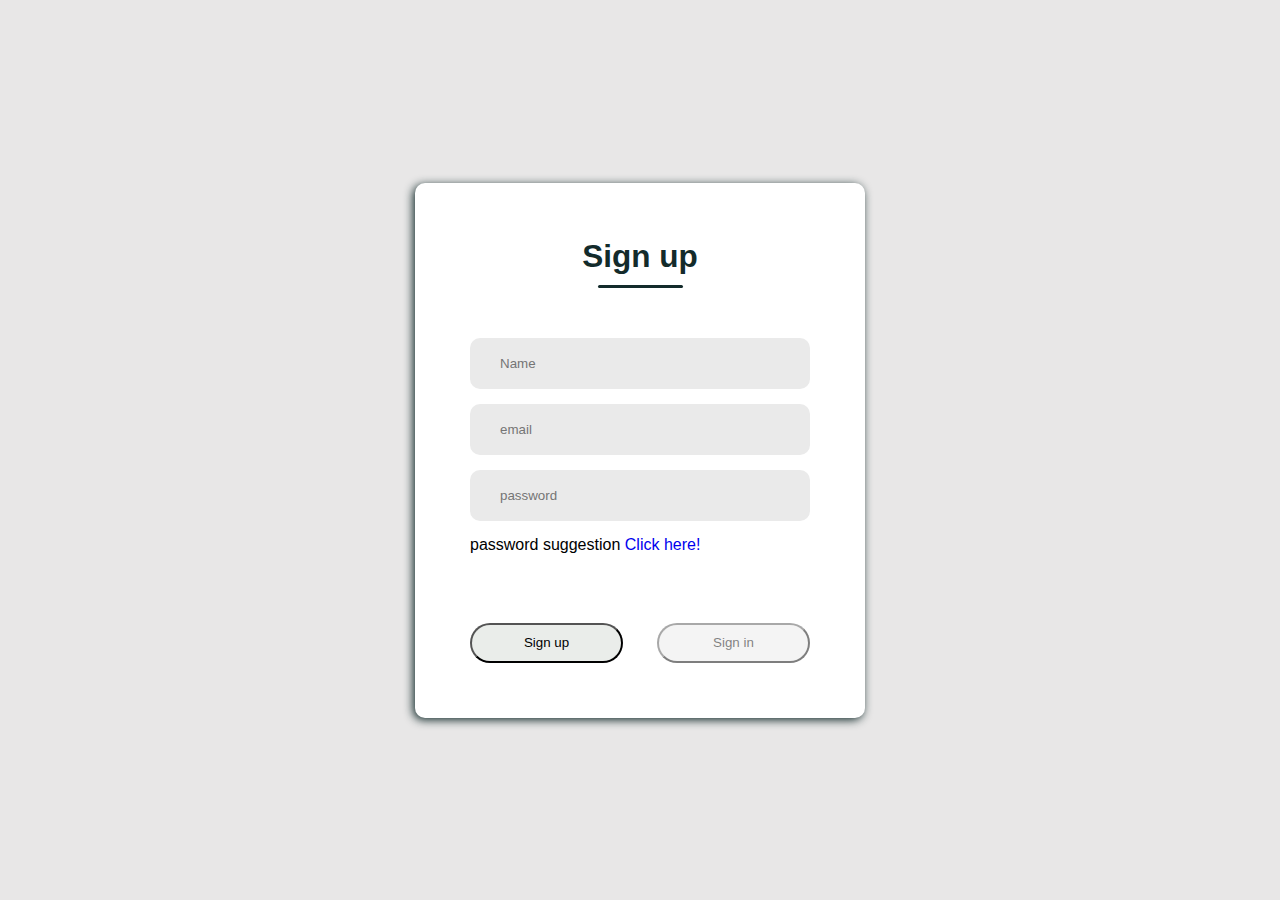
==== index.html @ b62167f9 "view page" ====
<!DOCTYPE html>
<html lang="en">
<head>
    <meta charset="UTF-8">
    <meta name="viewport" content="width=device-width, initial-scale=1.0">
    <title>Document</title>
    <link rel="stylesheet" href="./style.css">
    <link rel="stylesheet" href="https://cdnjs.cloudflare.com/ajax/libs/font-awesome/6.5.2/css/all.min.css" integrity="sha512-SnH5WK+bZxgPHs44uWIX+LLJAJ9/2PkPKZ5QiAj6Ta86w+fsb2TkcmfRyVX3pBnMFcV7oQPJkl9QevSCWr3W6A==" crossorigin="anonymous" referrerpolicy="no-referrer" />
</head>
<body>
    <div class="container">
        <div class="formbox">
            <h1 class="title">Sign up</h1>
            <div class="underline"></div>
            <form action="">
                <div class="input-group">
                    <div class="input-field name-field">
                        <i class="fa-regular fa-user"></i>
                        <input type="text" placeholder="Name">

                    </div>

                    <!-- <div class="input-group"> -->
                        <div class="input-field">
                            <i class="fa-solid fa-at"></i>
                            <input type="email" placeholder="email">
    
                        </div>

                        <!-- <div class="input-group"> -->
                            <div class="input-field">
                                <i class="fa-solid fa-key"></i>
                                <input type="password" placeholder="password">
        
                            </div>
                            <p>password suggestion <a href="#">Click here!</a></p>
                </div>
                <div class="btn-field">
                    <button type="submit" class="sign-up" >Sign up</button>
                    <button type="submit" class="disable sign-in" >Sign in</button>
                </div>
            </form>
        </div>

    </div>
    <script src="./logic.js"></script>
</body>
</html>
---- style.css ----
*{
    margin: 0;
    padding: 0;
    font-family:'Trebuchet MS', 'Lucida Sans Unicode', 'Lucida Grande', 'Lucida Sans', Arial, sans-serif ;
    box-sizing: border-box;
}
.container{
    width: 100%;
    height: 100vh;
   

    background-position: center;
    background-size: cover;
    display: flex;
    align-items: center;
    justify-content: center;
    background-color: #e8e7e7;

}
.formbox{
    width: 90%;
    max-width: 450px;
    min-width: 350px;
    background: white;
    padding: 55px;
    text-align: center;
    border-radius: 10px;
    box-shadow: -2px 2px 10px rgb(19, 43, 43);
}

.formbox h1{
    font-size: 3.5vh;
    color: rgb(19, 43, 43);
}
.formbox .underline{
    width: 25%;
    height: 3px;
    background: rgb(19, 43, 43);
    margin: 10px auto 50px auto;
    border-radius: 5px;
}
.input-field{
    background: #eaeaea;
    margin: 15px 0;
    border-radius: 10px;
    display: flex;
    align-items: center;
}
.input-field input{
    width: 100%;
    background: transparent;
    border: 0;
    outline: 0;
    padding: 18px 15px;
   
}
.input-field i {
    margin-left: 15px;
    color: rgb(2, 4, 17);
}
form p {
    text-align: left;
    font-size: 1rem;
}
form p a{
    text-decoration: none;
   
}

.btn-field{
    width: 100%;
    display: flex;
    justify-content: space-between;

}
.btn-field button{
    flex-basis: 45% ;
    background: rgb(234, 237, 234);
    color: #000000;
    height: 40px;
    border-radius: 20px;
    margin-top: 5px;
    cursor: pointer;
    transition: background 1s;
    
}
.input-group{
    height: 280px;
}
button.disable{
    background: #eaeaea;
    color: #000000;
   cursor: not-allowed;
    opacity: 0.5;
}
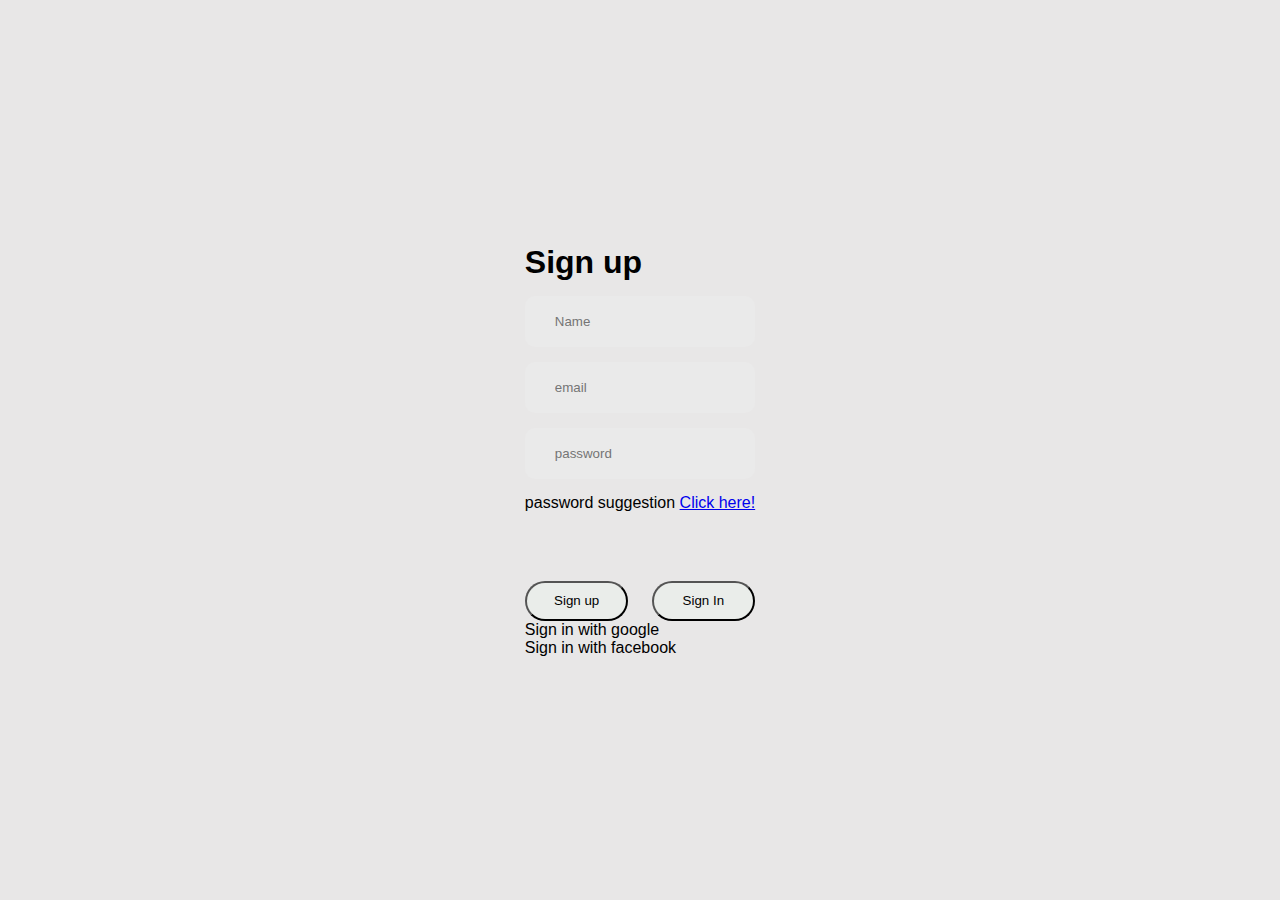
==== commit 12c66048: "second page" ====
--- a/index.html
+++ b/index.html
@@ -3,16 +3,16 @@
 <head>
     <meta charset="UTF-8">
     <meta name="viewport" content="width=device-width, initial-scale=1.0">
-    <title>Document</title>
+    <title>Login page</title>
     <link rel="stylesheet" href="./style.css">
     <link rel="stylesheet" href="https://cdnjs.cloudflare.com/ajax/libs/font-awesome/6.5.2/css/all.min.css" integrity="sha512-SnH5WK+bZxgPHs44uWIX+LLJAJ9/2PkPKZ5QiAj6Ta86w+fsb2TkcmfRyVX3pBnMFcV7oQPJkl9QevSCWr3W6A==" crossorigin="anonymous" referrerpolicy="no-referrer" />
 </head>
 <body>
     <div class="container">
-        <div class="formbox">
+        <div class="formboxx">
             <h1 class="title">Sign up</h1>
-            <div class="underline"></div>
-            <form action="">
+           
+           
                 <div class="input-group">
                     <div class="input-field name-field">
                         <i class="fa-regular fa-user"></i>
@@ -20,29 +20,48 @@
 
                     </div>
 
-                    <!-- <div class="input-group"> -->
+                   
                         <div class="input-field">
                             <i class="fa-solid fa-at"></i>
                             <input type="email" placeholder="email">
-    
+
                         </div>
 
-                        <!-- <div class="input-group"> -->
+                       
                             <div class="input-field">
                                 <i class="fa-solid fa-key"></i>
                                 <input type="password" placeholder="password">
-        
+
                             </div>
-                            <p>password suggestion <a href="#">Click here!</a></p>
+                            <p class="suggestion">password suggestion <a href="#">Click here!</a></p>
                 </div>
                 <div class="btn-field">
                     <button type="submit" class="sign-up" >Sign up</button>
-                    <button type="submit" class="disable sign-in" >Sign in</button>
+                   
+                    <button class="sign-in" onclick="redirectToSignIn()">Sign In</button>
+
+<script>
+  function redirectToSignIn() {
+    window.location.href = "./signin.html";
+  }
+</script>
+                       
+                              
                 </div>
-            </form>
+                <div class="logos">
+                    <div class="google">
+                        
+                        <p class="gf">   <i class="fa-brands fa-google"></i>  Sign in with google   </p>
+                    </div>
+                    <div class="fb">
+                        <p class="gf"><i class="fa-brands fa-facebook"></i> Sign in with facebook</p>
+                    </div> 
+                   </div>
+                </div>
+         
         </div>
 
     </div>
     <script src="./logic.js"></script>
 </body>
-</html>+</html>
